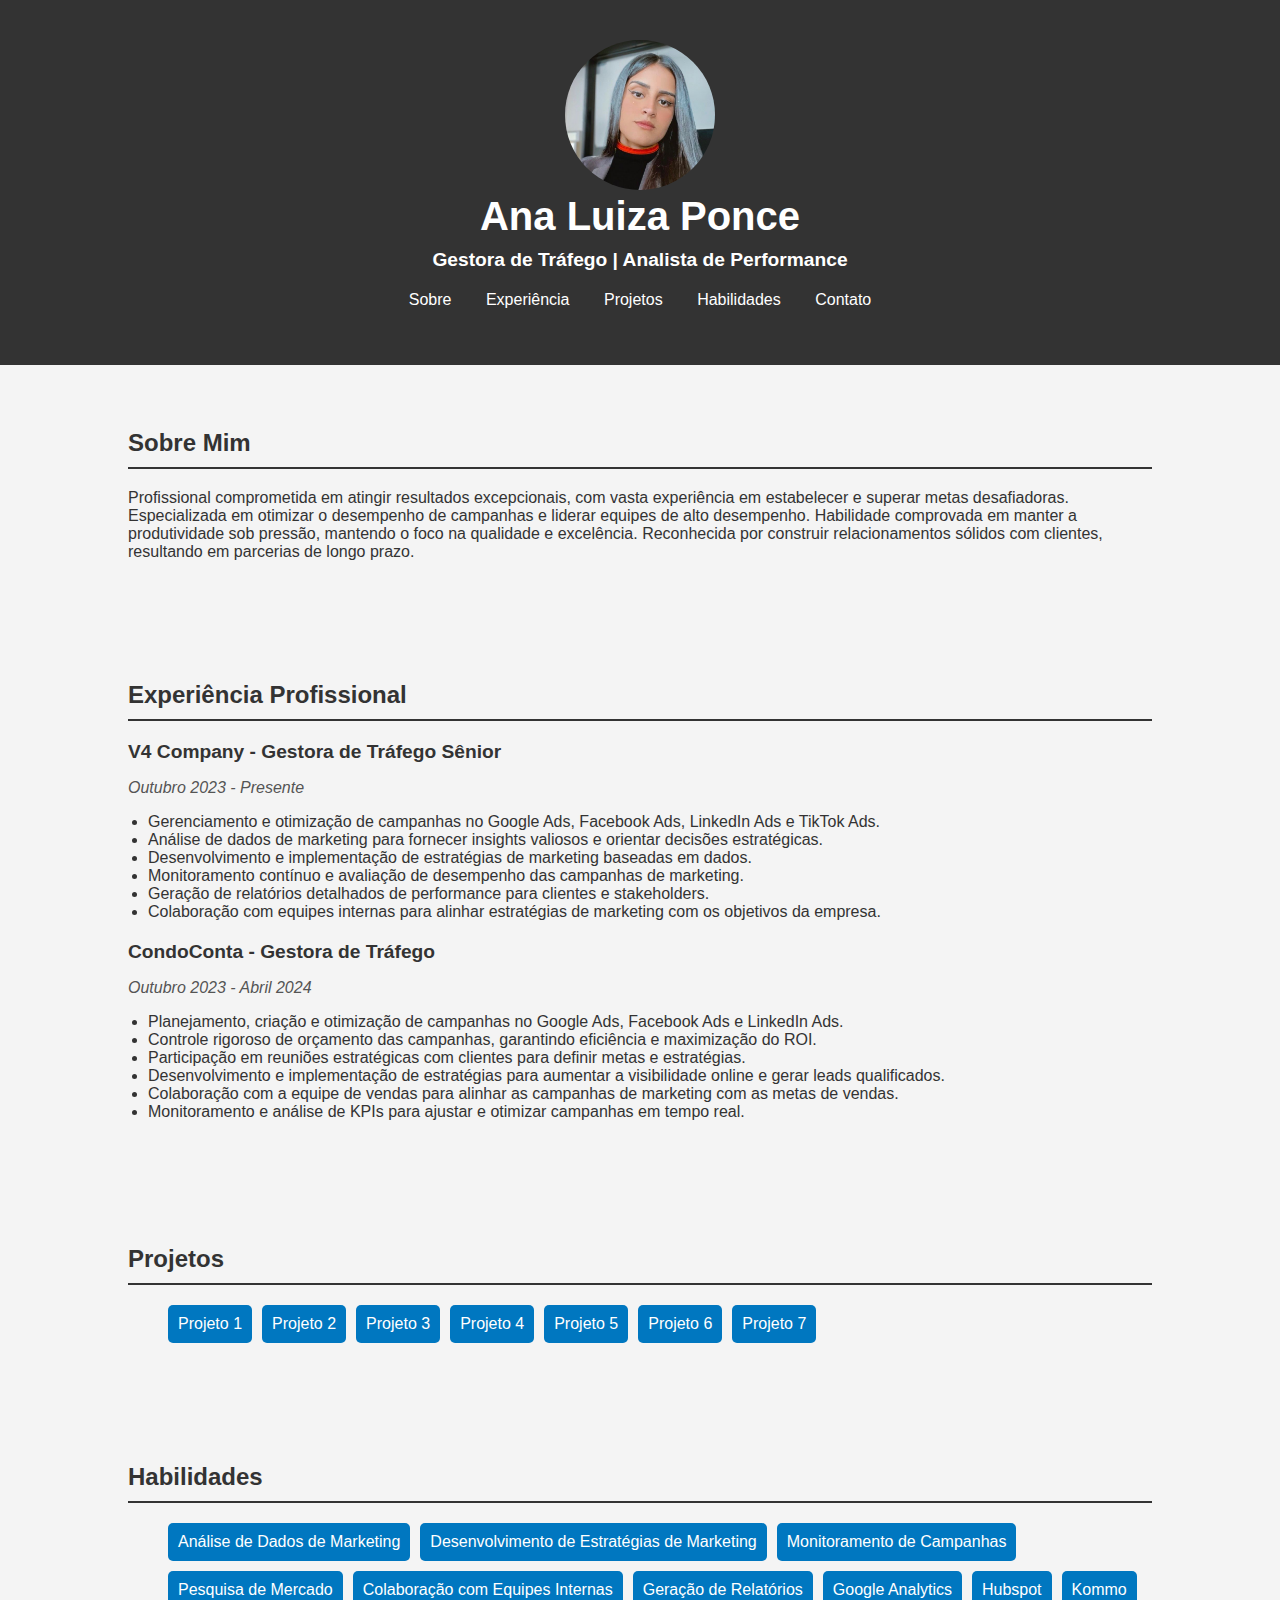
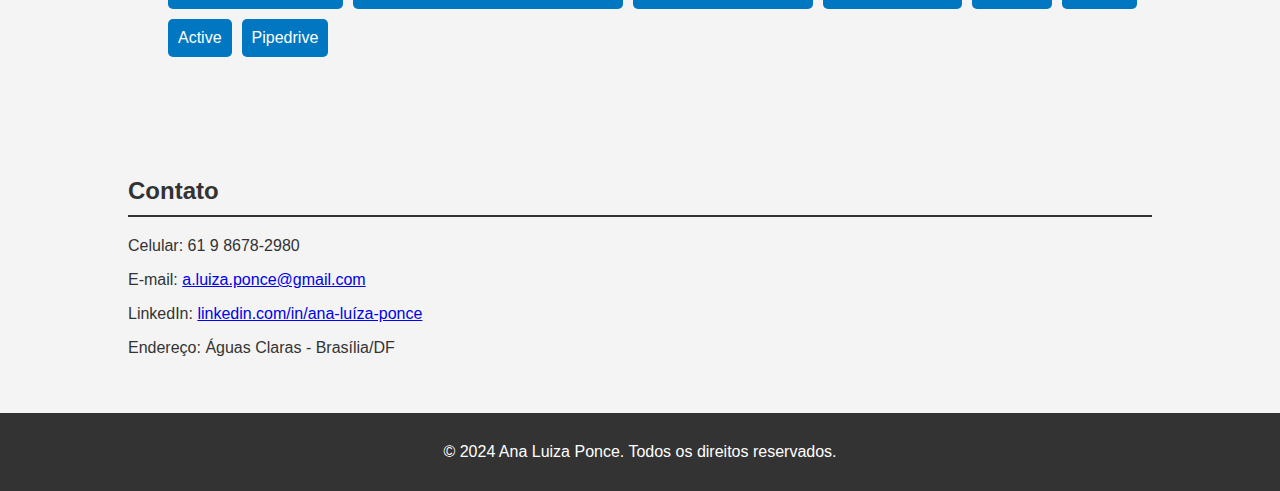
==== index_embedded.html @ 804ede3b "first commit" ====
<!DOCTYPE html>
<html lang="pt-br">

<head>
  <meta charset="UTF-8">
  <meta name="viewport" content="width=device-width, initial-scale=1.0">
  <title>Ana Luiza Ponce - Gestora de Tráfego | Analista de Performance</title>
  <style>
    /* Estilos Globais */
    body {
      font-family: 'Roboto', sans-serif;
      margin: 0;
      padding: 0;
      background-color: #f4f4f4;
      color: #333;
    }

    .container {
      width: 80%;
      margin: 0 auto;
      padding: 20px;
    }

    header {
      background-color: #333;
      color: white;
      padding: 20px 0;
      text-align: center;
    }

    header h1 {
      margin: 0;
      font-size: 2.5em;
    }

    header h2 {
      margin: 10px 0 20px;
      font-size: 1.2em;
    }

    nav ul {
      list-style: none;
      padding: 0;
    }

    nav ul li {
      display: inline;
      margin: 0 15px;
    }

    nav ul li a {
      color: white;
      text-decoration: none;
    }

    .section {
      padding: 20px 0;
    }

    .section h3 {
      border-bottom: 2px solid #333;
      padding-bottom: 10px;
      margin-bottom: 20px;
      font-size: 1.5em;
    }

    .job {
      margin-bottom: 20px;
    }

    .job h4 {
      margin: 0;
      font-size: 1.2em;
    }

    .job p {
      font-style: italic;
      color: #555;
    }

    .job ul {
      list-style: disc;
      padding-left: 20px;
    }

    footer {
      background-color: #333;
      color: white;
      text-align: center;
      padding: 10px 0;
    }

    footer p {
      margin: 0;
    }

    /* Estilos Específicos */
    .profile-img {
      width: 150px;
      height: 150px;
      border-radius: 50%;
      object-fit: cover;
      margin: 0 auto;
    }

    .skills-list,
    .projects-list {
      display: flex;
      flex-wrap: wrap;
      gap: 10px;
    }

    .skills-list li,
    .projects-list li {
      background-color: #0077C0;
      color: white;
      padding: 10px;
      border-radius: 5px;
      list-style: none;
    }

    .projects-list a {
      color: white;
      text-decoration: none;
    }
  </style>
</head>

<body>
  <header>
    <div class="container">
      <img src="profile.jpg" alt="Ana Luiza Ponce" class="profile-img">
      <h1>Ana Luiza Ponce</h1>
      <h2>Gestora de Tráfego | Analista de Performance</h2>
      <nav>
        <ul>
          <li><a href="#about">Sobre</a></li>
          <li><a href="#experience">Experiência</a></li>
          <li><a href="#projects">Projetos</a></li>
          <li><a href="#skills">Habilidades</a></li>
          <li><a href="#contact">Contato</a></li>
        </ul>
      </nav>
    </div>
  </header>
  <section id="about" class="section">
    <div class="container">
      <h3>Sobre Mim</h3>
      <p>Profissional comprometida em atingir resultados excepcionais, com vasta experiência em estabelecer e superar
        metas desafiadoras. Especializada em otimizar o desempenho de campanhas e liderar equipes de alto desempenho.
        Habilidade comprovada em manter a produtividade sob pressão, mantendo o foco na qualidade e excelência.
        Reconhecida por construir relacionamentos sólidos com clientes, resultando em parcerias de longo prazo.</p>
    </div>
  </section>
  <section id="experience" class="section">
    <div class="container">
      <h3>Experiência Profissional</h3>
      <div class="job">
        <h4>V4 Company - Gestora de Tráfego Sênior</h4>
        <p><i>Outubro 2023 - Presente</i></p>
        <ul>
          <li>Gerenciamento e otimização de campanhas no Google Ads, Facebook Ads, LinkedIn Ads e TikTok Ads.</li>
          <li>Análise de dados de marketing para fornecer insights valiosos e orientar decisões estratégicas.</li>
          <li>Desenvolvimento e implementação de estratégias de marketing baseadas em dados.</li>
          <li>Monitoramento contínuo e avaliação de desempenho das campanhas de marketing.</li>
          <li>Geração de relatórios detalhados de performance para clientes e stakeholders.</li>
          <li>Colaboração com equipes internas para alinhar estratégias de marketing com os objetivos da empresa.</li>
        </ul>
      </div>
      <div class="job">
        <h4>CondoConta - Gestora de Tráfego</h4>
        <p><i>Outubro 2023 - Abril 2024</i></p>
        <ul>
          <li>Planejamento, criação e otimização de campanhas no Google Ads, Facebook Ads e LinkedIn Ads.</li>
          <li>Controle rigoroso de orçamento das campanhas, garantindo eficiência e maximização do ROI.</li>
          <li>Participação em reuniões estratégicas com clientes para definir metas e estratégias.</li>
          <li>Desenvolvimento e implementação de estratégias para aumentar a visibilidade online e gerar leads
            qualificados.</li>
          <li>Colaboração com a equipe de vendas para alinhar as campanhas de marketing com as metas de vendas.</li>
          <li>Monitoramento e análise de KPIs para ajustar e otimizar campanhas em tempo real.</li>
        </ul>
      </div>
    </div>
  </section>
  <section id="projects" class="section">
    <div class="container">
      <h3>Projetos</h3>
      <ul class="projects-list">
        <li><a href="https://github.com/AnaLuizaPonce/projeto1" target="_blank">Projeto 1</a></li>
        <li><a href="https://github.com/AnaLuizaPonce/projeto2" target="_blank">Projeto 2</a></li>
        <li><a href="https://github.com/AnaLuizaPonce/projeto3" target="_blank">Projeto 3</a></li>
        <li><a href="https://github.com/AnaLuizaPonce/projeto4" target="_blank">Projeto 4</a></li>
        <li><a href="https://github.com/AnaLuizaPonce/projeto5" target="_blank">Projeto 5</a></li>
        <li><a href="https://github.com/AnaLuizaPonce/projeto6" target="_blank">Projeto 6</a></li>
        <li><a href="https://github.com/AnaLuizaPonce/projeto7" target="_blank">Projeto 7</a></li>
      </ul>
    </div>
  </section>
  <section id="skills" class="section">
    <div class="container">
      <h3>Habilidades</h3>
      <ul class="skills-list">
        <li>Análise de Dados de Marketing</li>
        <li>Desenvolvimento de Estratégias de Marketing</li>
        <li>Monitoramento de Campanhas</li>
        <li>Pesquisa de Mercado</li>
        <li>Colaboração com Equipes Internas</li>
        <li>Geração de Relatórios</li>
        <li>Google Analytics</li>
        <li>Hubspot</li>
        <li>Kommo</li>
        <li>Active</li>
        <li>Pipedrive</li>
      </ul>
    </div>
  </section>
  <section id="contact" class="section">
    <div class="container">
      <h3>Contato</h3>
      <p>Celular: 61 9 8678-2980</p>
      <p>E-mail: <a href="mailto:a.luiza.ponce@gmail.com">a.luiza.ponce@gmail.com</a></p>
      <p>LinkedIn: <a href="http://www.linkedin.com/in/ana-lu%C3%ADza-ponce-"
          target="_blank">linkedin.com/in/ana-luíza-ponce</a></p>
      <p>Endereço: Águas Claras - Brasília/DF</p>
    </div>
  </section>
  <footer>
    <div class="container">
      <p>&copy; 2024 Ana Luiza Ponce. Todos os direitos reservados.</p>
    </div>
  </footer>
</body>

</html>
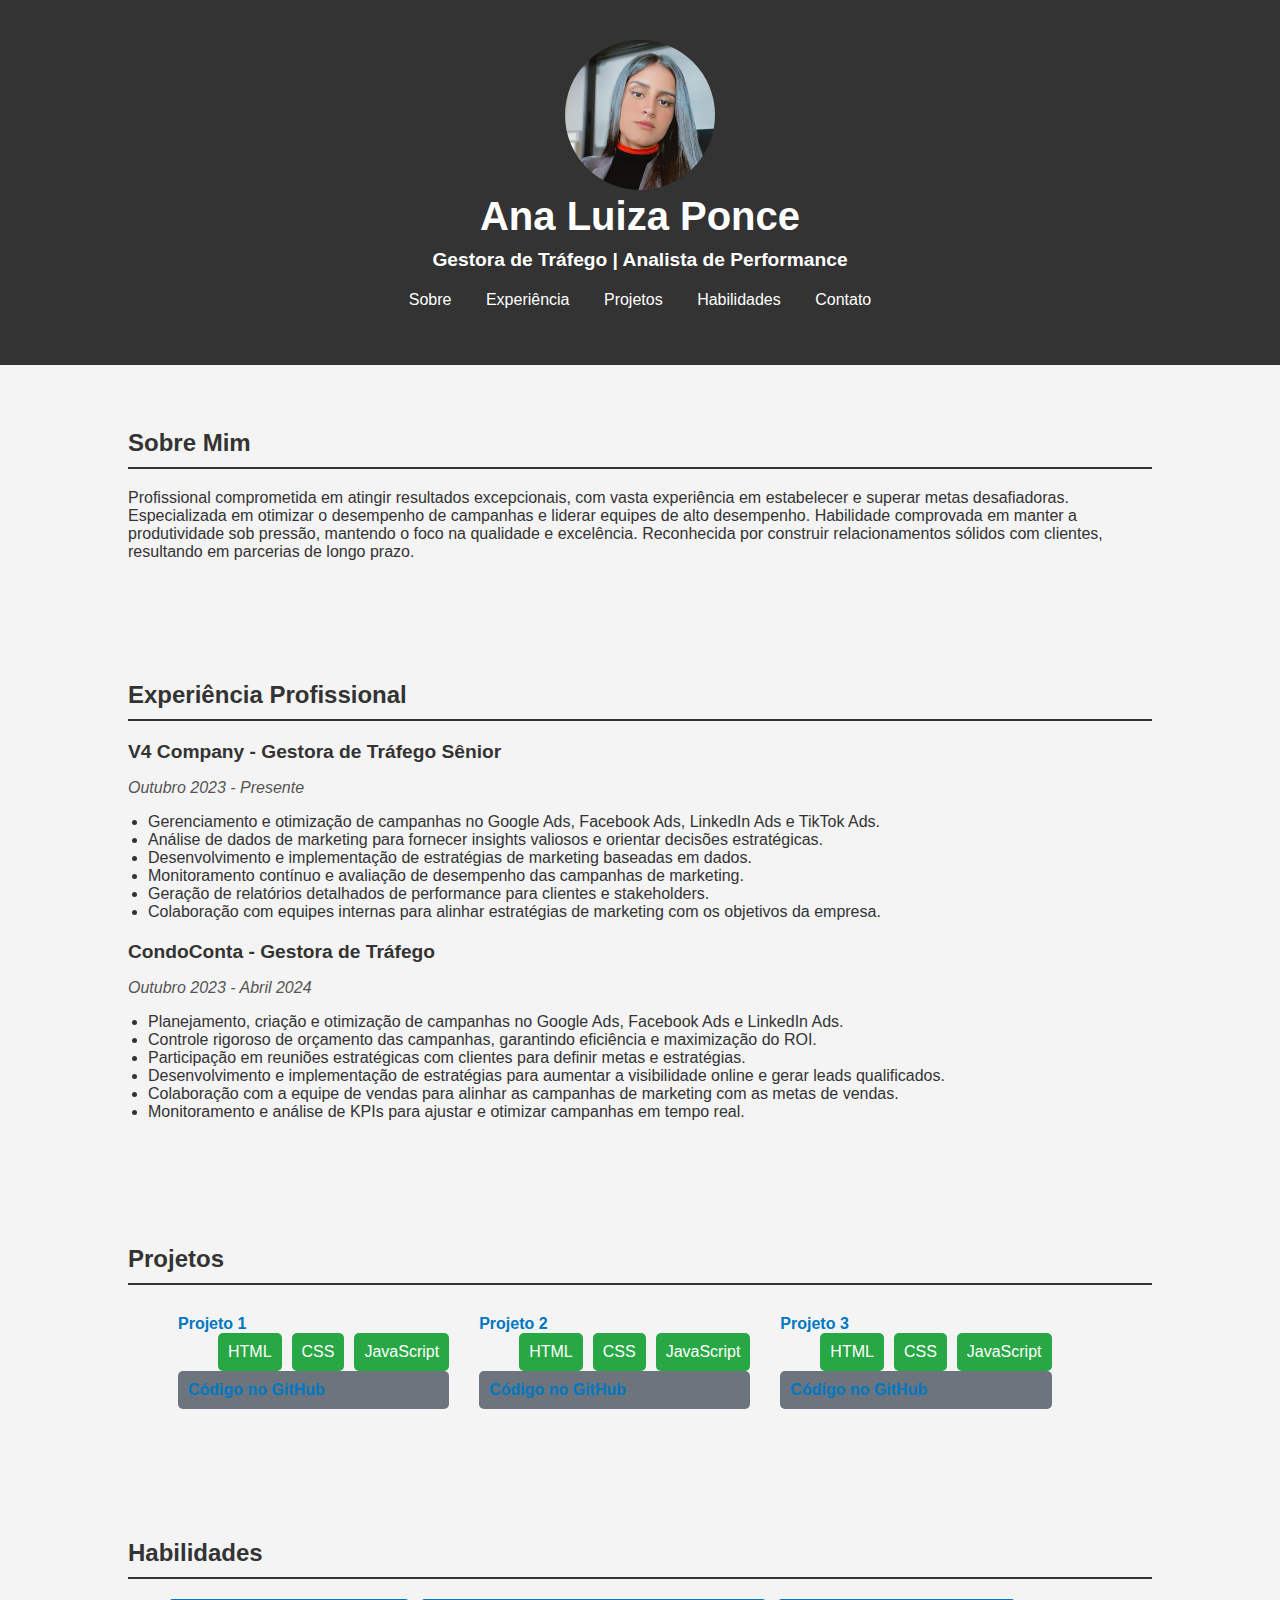
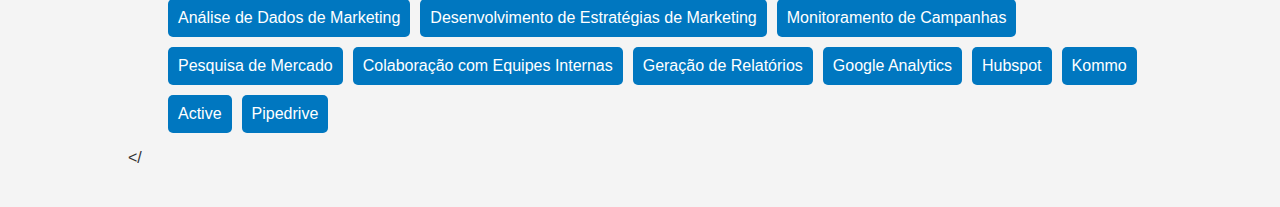
==== commit 26f29d78: "four commit" ====
--- a/index_embedded.html
+++ b/index_embedded.html
@@ -1,234 +1,267 @@
 <!DOCTYPE html>
-<html lang="pt-br">
+<html lang="pt-BR">
 
 <head>
-  <meta charset="UTF-8">
-  <meta name="viewport" content="width=device-width, initial-scale=1.0">
-  <title>Ana Luiza Ponce - Gestora de Tráfego | Analista de Performance</title>
-  <style>
-    /* Estilos Globais */
-    body {
-      font-family: 'Roboto', sans-serif;
-      margin: 0;
-      padding: 0;
-      background-color: #f4f4f4;
-      color: #333;
-    }
-
-    .container {
-      width: 80%;
-      margin: 0 auto;
-      padding: 20px;
-    }
-
-    header {
-      background-color: #333;
-      color: white;
-      padding: 20px 0;
-      text-align: center;
-    }
-
-    header h1 {
-      margin: 0;
-      font-size: 2.5em;
-    }
-
-    header h2 {
-      margin: 10px 0 20px;
-      font-size: 1.2em;
-    }
-
-    nav ul {
-      list-style: none;
-      padding: 0;
-    }
-
-    nav ul li {
-      display: inline;
-      margin: 0 15px;
-    }
-
-    nav ul li a {
-      color: white;
-      text-decoration: none;
-    }
-
-    .section {
-      padding: 20px 0;
-    }
-
-    .section h3 {
-      border-bottom: 2px solid #333;
-      padding-bottom: 10px;
-      margin-bottom: 20px;
-      font-size: 1.5em;
-    }
-
-    .job {
-      margin-bottom: 20px;
-    }
-
-    .job h4 {
-      margin: 0;
-      font-size: 1.2em;
-    }
-
-    .job p {
-      font-style: italic;
-      color: #555;
-    }
-
-    .job ul {
-      list-style: disc;
-      padding-left: 20px;
-    }
-
-    footer {
-      background-color: #333;
-      color: white;
-      text-align: center;
-      padding: 10px 0;
-    }
-
-    footer p {
-      margin: 0;
-    }
-
-    /* Estilos Específicos */
-    .profile-img {
-      width: 150px;
-      height: 150px;
-      border-radius: 50%;
-      object-fit: cover;
-      margin: 0 auto;
-    }
-
-    .skills-list,
-    .projects-list {
-      display: flex;
-      flex-wrap: wrap;
-      gap: 10px;
-    }
-
-    .skills-list li,
-    .projects-list li {
-      background-color: #0077C0;
-      color: white;
-      padding: 10px;
-      border-radius: 5px;
-      list-style: none;
-    }
-
-    .projects-list a {
-      color: white;
-      text-decoration: none;
-    }
-  </style>
+    <meta charset="UTF-8">
+    <meta name="viewport" content="width=device-width, initial-scale=1.0">
+    <title>Ana Luiza Ponce - Gestora de Tráfego | Analista de Performance</title>
+    <style>
+        /* Estilos Globais */
+        body {
+            font-family: 'Roboto', sans-serif;
+            margin: 0;
+            padding: 0;
+            background-color: #f4f4f4;
+            color: #333;
+        }
+
+        .container {
+            width: 80%;
+            margin: 0 auto;
+            padding: 20px;
+        }
+
+        header {
+            background-color: #333;
+            color: white;
+            padding: 20px 0;
+            text-align: center;
+        }
+
+        header h1 {
+            margin: 0;
+            font-size: 2.5em;
+        }
+
+        header h2 {
+            margin: 10px 0 20px;
+            font-size: 1.2em;
+        }
+
+        nav ul {
+            list-style: none;
+            padding: 0;
+        }
+
+        nav ul li {
+            display: inline;
+            margin: 0 15px;
+        }
+
+        nav ul li a {
+            color: white;
+            text-decoration: none;
+        }
+
+        .section {
+            padding: 20px 0;
+        }
+
+        .section h3 {
+            border-bottom: 2px solid #333;
+            padding-bottom: 10px;
+            margin-bottom: 20px;
+            font-size: 1.5em;
+        }
+
+        .job {
+            margin-bottom: 20px;
+        }
+
+        .job h4 {
+            margin: 0;
+            font-size: 1.2em;
+        }
+
+        .job p {
+            font-style: italic;
+            color: #555;
+        }
+
+        .job ul {
+            list-style: disc;
+            padding-left: 20px;
+        }
+
+        footer {
+            background-color: #333;
+            color: white;
+            text-align: center;
+            padding: 10px 0;
+        }
+
+        footer p {
+            margin: 0;
+        }
+
+        /* Estilos Específicos */
+        .profile-img {
+            width: 150px;
+            height: 150px;
+            border-radius: 50%;
+            object-fit: cover;
+            margin: 0 auto;
+        }
+
+        .skills-list,
+        .projects-list,
+        .tech-list {
+            display: flex;
+            flex-wrap: wrap;
+            gap: 10px;
+        }
+
+        .skills-list li,
+        .projects-list li,
+        .tech-list li {
+            padding: 10px;
+            border-radius: 5px;
+            list-style: none;
+            color: white;
+        }
+
+        .skills-list li {
+            background-color: #0077C0;
+        }
+
+        .tech-list li {
+            background-color: #28a745;
+        }
+
+        .project-links {
+            background-color: #6c757d;
+            padding: 10px;
+            border-radius: 5px;
+        }
+
+        .project-links a {
+            color: white;
+            text-decoration: none;
+        }
+
+        .projects-list a {
+            text-decoration: none;
+            font-weight: bold;
+            color: #0077C0;
+        }
+    </style>
 </head>
 
 <body>
-  <header>
-    <div class="container">
-      <img src="profile.jpg" alt="Ana Luiza Ponce" class="profile-img">
-      <h1>Ana Luiza Ponce</h1>
-      <h2>Gestora de Tráfego | Analista de Performance</h2>
-      <nav>
-        <ul>
-          <li><a href="#about">Sobre</a></li>
-          <li><a href="#experience">Experiência</a></li>
-          <li><a href="#projects">Projetos</a></li>
-          <li><a href="#skills">Habilidades</a></li>
-          <li><a href="#contact">Contato</a></li>
-        </ul>
-      </nav>
-    </div>
-  </header>
-  <section id="about" class="section">
-    <div class="container">
-      <h3>Sobre Mim</h3>
-      <p>Profissional comprometida em atingir resultados excepcionais, com vasta experiência em estabelecer e superar
-        metas desafiadoras. Especializada em otimizar o desempenho de campanhas e liderar equipes de alto desempenho.
-        Habilidade comprovada em manter a produtividade sob pressão, mantendo o foco na qualidade e excelência.
-        Reconhecida por construir relacionamentos sólidos com clientes, resultando em parcerias de longo prazo.</p>
-    </div>
-  </section>
-  <section id="experience" class="section">
-    <div class="container">
-      <h3>Experiência Profissional</h3>
-      <div class="job">
-        <h4>V4 Company - Gestora de Tráfego Sênior</h4>
-        <p><i>Outubro 2023 - Presente</i></p>
-        <ul>
-          <li>Gerenciamento e otimização de campanhas no Google Ads, Facebook Ads, LinkedIn Ads e TikTok Ads.</li>
-          <li>Análise de dados de marketing para fornecer insights valiosos e orientar decisões estratégicas.</li>
-          <li>Desenvolvimento e implementação de estratégias de marketing baseadas em dados.</li>
-          <li>Monitoramento contínuo e avaliação de desempenho das campanhas de marketing.</li>
-          <li>Geração de relatórios detalhados de performance para clientes e stakeholders.</li>
-          <li>Colaboração com equipes internas para alinhar estratégias de marketing com os objetivos da empresa.</li>
-        </ul>
-      </div>
-      <div class="job">
-        <h4>CondoConta - Gestora de Tráfego</h4>
-        <p><i>Outubro 2023 - Abril 2024</i></p>
-        <ul>
-          <li>Planejamento, criação e otimização de campanhas no Google Ads, Facebook Ads e LinkedIn Ads.</li>
-          <li>Controle rigoroso de orçamento das campanhas, garantindo eficiência e maximização do ROI.</li>
-          <li>Participação em reuniões estratégicas com clientes para definir metas e estratégias.</li>
-          <li>Desenvolvimento e implementação de estratégias para aumentar a visibilidade online e gerar leads
-            qualificados.</li>
-          <li>Colaboração com a equipe de vendas para alinhar as campanhas de marketing com as metas de vendas.</li>
-          <li>Monitoramento e análise de KPIs para ajustar e otimizar campanhas em tempo real.</li>
-        </ul>
-      </div>
-    </div>
-  </section>
-  <section id="projects" class="section">
-    <div class="container">
-      <h3>Projetos</h3>
-      <ul class="projects-list">
-        <li><a href="https://github.com/AnaLuizaPonce/projeto1" target="_blank">Projeto 1</a></li>
-        <li><a href="https://github.com/AnaLuizaPonce/projeto2" target="_blank">Projeto 2</a></li>
-        <li><a href="https://github.com/AnaLuizaPonce/projeto3" target="_blank">Projeto 3</a></li>
-        <li><a href="https://github.com/AnaLuizaPonce/projeto4" target="_blank">Projeto 4</a></li>
-        <li><a href="https://github.com/AnaLuizaPonce/projeto5" target="_blank">Projeto 5</a></li>
-        <li><a href="https://github.com/AnaLuizaPonce/projeto6" target="_blank">Projeto 6</a></li>
-        <li><a href="https://github.com/AnaLuizaPonce/projeto7" target="_blank">Projeto 7</a></li>
-      </ul>
-    </div>
-  </section>
-  <section id="skills" class="section">
-    <div class="container">
-      <h3>Habilidades</h3>
-      <ul class="skills-list">
-        <li>Análise de Dados de Marketing</li>
-        <li>Desenvolvimento de Estratégias de Marketing</li>
-        <li>Monitoramento de Campanhas</li>
-        <li>Pesquisa de Mercado</li>
-        <li>Colaboração com Equipes Internas</li>
-        <li>Geração de Relatórios</li>
-        <li>Google Analytics</li>
-        <li>Hubspot</li>
-        <li>Kommo</li>
-        <li>Active</li>
-        <li>Pipedrive</li>
-      </ul>
-    </div>
-  </section>
-  <section id="contact" class="section">
-    <div class="container">
-      <h3>Contato</h3>
-      <p>Celular: 61 9 8678-2980</p>
-      <p>E-mail: <a href="mailto:a.luiza.ponce@gmail.com">a.luiza.ponce@gmail.com</a></p>
-      <p>LinkedIn: <a href="http://www.linkedin.com/in/ana-lu%C3%ADza-ponce-"
-          target="_blank">linkedin.com/in/ana-luíza-ponce</a></p>
-      <p>Endereço: Águas Claras - Brasília/DF</p>
-    </div>
-  </section>
-  <footer>
-    <div class="container">
-      <p>&copy; 2024 Ana Luiza Ponce. Todos os direitos reservados.</p>
-    </div>
-  </footer>
-</body>
-
-</html>+    <header>
+        <div class="container">
+            <img src="profile.jpg" alt="Ana Luiza Ponce" class="profile-img">
+            <h1>Ana Luiza Ponce</h1>
+            <h2>Gestora de Tráfego | Analista de Performance</h2>
+            <nav>
+                <ul>
+                    <li><a href="#about">Sobre</a></li>
+                    <li><a href="#experience">Experiência</a></li>
+                    <li><a href="#projects">Projetos</a></li>
+                    <li><a href="#skills">Habilidades</a></li>
+                    <li><a href="#contact">Contato</a></li>
+                </ul>
+            </nav>
+        </div>
+    </header>
+    <section id="about" class="section">
+        <div class="container">
+            <h3>Sobre Mim</h3>
+            <p>Profissional comprometida em atingir resultados excepcionais, com vasta experiência em estabelecer e
+                superar metas desafiadoras. Especializada em otimizar o desempenho de campanhas e liderar equipes de
+                alto desempenho. Habilidade comprovada em manter a produtividade sob pressão, mantendo o foco na
+                qualidade e excelência. Reconhecida por construir relacionamentos sólidos com clientes, resultando em
+                parcerias de longo prazo.</p>
+        </div>
+    </section>
+    <section id="experience" class="section">
+        <div class="container">
+            <h3>Experiência Profissional</h3>
+            <div class="job">
+                <h4>V4 Company - Gestora de Tráfego Sênior</h4>
+                <p><i>Outubro 2023 - Presente</i></p>
+                <ul>
+                    <li>Gerenciamento e otimização de campanhas no Google Ads, Facebook Ads, LinkedIn Ads e TikTok Ads.
+                    </li>
+                    <li>Análise de dados de marketing para fornecer insights valiosos e orientar decisões estratégicas.
+                    </li>
+                    <li>Desenvolvimento e implementação de estratégias de marketing baseadas em dados.</li>
+                    <li>Monitoramento contínuo e avaliação de desempenho das campanhas de marketing.</li>
+                    <li>Geração de relatórios detalhados de performance para clientes e stakeholders.</li>
+                    <li>Colaboração com equipes internas para alinhar estratégias de marketing com os objetivos da
+                        empresa.</li>
+                </ul>
+            </div>
+            <div class="job">
+                <h4>CondoConta - Gestora de Tráfego</h4>
+                <p><i>Outubro 2023 - Abril 2024</i></p>
+                <ul>
+                    <li>Planejamento, criação e otimização de campanhas no Google Ads, Facebook Ads e LinkedIn Ads.</li>
+                    <li>Controle rigoroso de orçamento das campanhas, garantindo eficiência e maximização do ROI.</li>
+                    <li>Participação em reuniões estratégicas com clientes para definir metas e estratégias.</li>
+                    <li>Desenvolvimento e implementação de estratégias para aumentar a visibilidade online e gerar leads
+                        qualificados.</li>
+                    <li>Colaboração com a equipe de vendas para alinhar as campanhas de marketing com as metas de
+                        vendas.</li>
+                    <li>Monitoramento e análise de KPIs para ajustar e otimizar campanhas em tempo real.</li>
+                </ul>
+            </div>
+        </div>
+    </section>
+    <section id="projects" class="section">
+        <div class="container">
+            <h3>Projetos</h3>
+            <ul class="projects-list">
+                <li>
+                    <a href="https://analuizaponce.github.io/Projeto--ATRO/" target="_blank">Projeto 1</a>
+                    <ul class="tech-list">
+                        <li>HTML</li>
+                        <li>CSS</li>
+                        <li>JavaScript</li>
+                    </ul>
+                    <div class="project-links">
+                        <a href="https://github.com/AnaLuizaPonce/Projeto--ATRO" target="_blank">Código no GitHub</a>
+                    </div>
+                </li>
+                <li>
+                    <a href="https://analuizaponce.github.io/Tesla/" target="_blank">Projeto 2</a>
+                    <ul class="tech-list">
+                        <li>HTML</li>
+                        <li>CSS</li>
+                        <li>JavaScript</li>
+                    </ul>
+                    <div class="project-links">
+                        <a href="https://github.com/AnaLuizaPonce/Tesla" target="_blank">Código no GitHub</a>
+                    </div>
+                </li>
+                <li>
+                    <a href="https://analuizaponce.github.io/Curriculo-V3/" target="_blank">Projeto 3</a>
+                    <ul class="tech-list">
+                        <li>HTML</li>
+                        <li>CSS</li>
+                        <li>JavaScript</li>
+                    </ul>
+                    <div class="project-links">
+                        <a href="https://github.com/AnaLuizaPonce/Curriculo-V3" target="_blank">Código no GitHub</a>
+                    </div>
+                </li>
+            </ul>
+        </div>
+    </section>
+    <section id="skills" class="section">
+        <div class="container">
+            <h3>Habilidades</h3>
+            <ul class="skills-list">
+                <li>Análise de Dados de Marketing</li>
+                <li>Desenvolvimento de Estratégias de Marketing</li>
+                <li>Monitoramento de Campanhas</li>
+                <li>Pesquisa de Mercado</li>
+                <li>Colaboração com Equipes Internas</li>
+                <li>Geração de Relatórios</li>
+                <li>Google Analytics</li>
+                <li>Hubspot</li>
+                <li>Kommo</li>
+                <li>Active</li>
+                <li>Pipedrive</li>
+            </ul>
+            </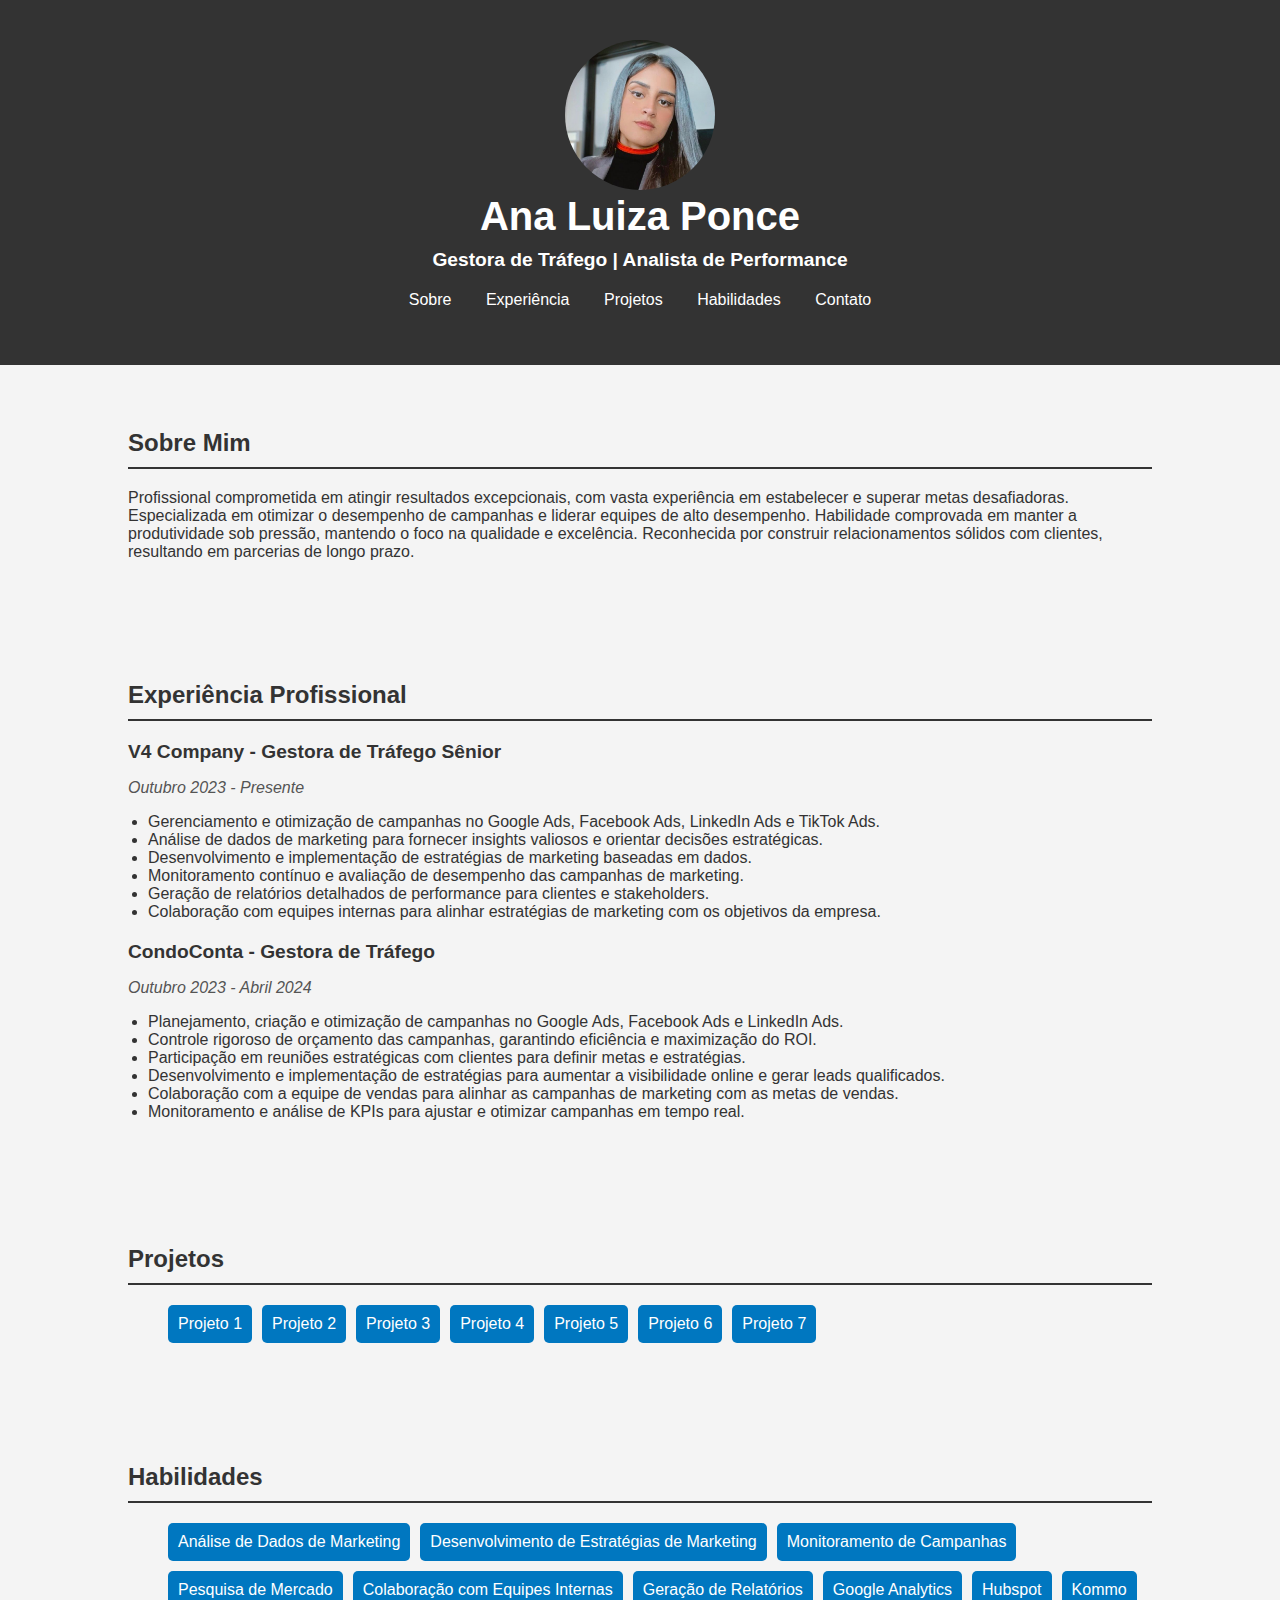
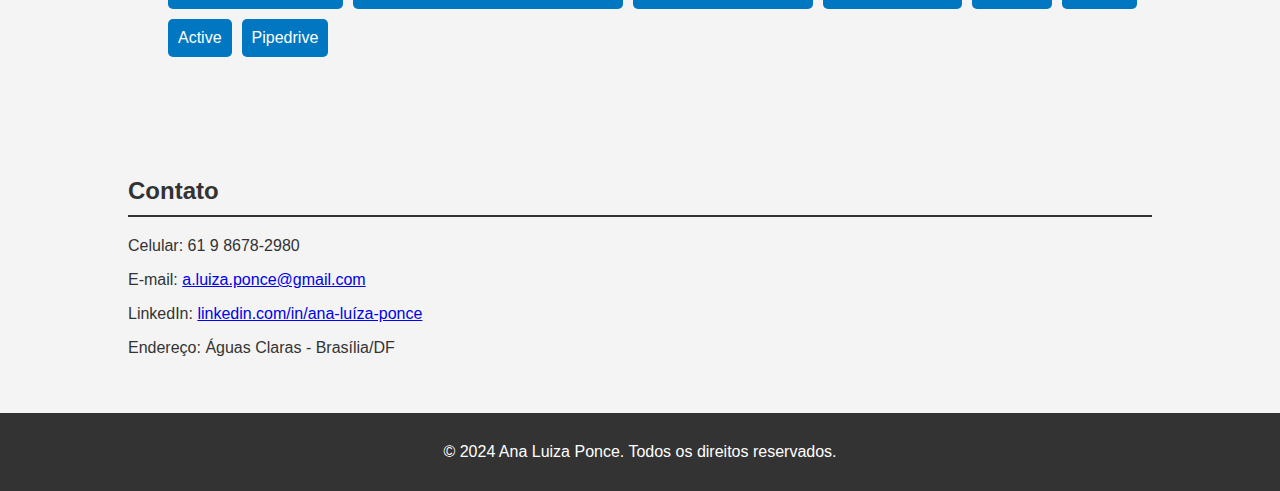
==== commit d190b10f: "Projects" ====
--- a/index_embedded.html
+++ b/index_embedded.html
@@ -104,45 +104,24 @@
         }
 
         .skills-list,
-        .projects-list,
-        .tech-list {
+        .projects-list {
             display: flex;
             flex-wrap: wrap;
             gap: 10px;
         }
 
         .skills-list li,
-        .projects-list li,
-        .tech-list li {
+        .projects-list li {
+            background-color: #0077C0;
+            color: white;
             padding: 10px;
             border-radius: 5px;
             list-style: none;
-            color: white;
-        }
-
-        .skills-list li {
-            background-color: #0077C0;
-        }
-
-        .tech-list li {
-            background-color: #28a745;
-        }
-
-        .project-links {
-            background-color: #6c757d;
-            padding: 10px;
-            border-radius: 5px;
-        }
-
-        .project-links a {
+        }
+
+        .projects-list a {
             color: white;
             text-decoration: none;
-        }
-
-        .projects-list a {
-            text-decoration: none;
-            font-weight: bold;
-            color: #0077C0;
         }
     </style>
 </head>
@@ -212,39 +191,13 @@
         <div class="container">
             <h3>Projetos</h3>
             <ul class="projects-list">
-                <li>
-                    <a href="https://analuizaponce.github.io/Projeto--ATRO/" target="_blank">Projeto 1</a>
-                    <ul class="tech-list">
-                        <li>HTML</li>
-                        <li>CSS</li>
-                        <li>JavaScript</li>
-                    </ul>
-                    <div class="project-links">
-                        <a href="https://github.com/AnaLuizaPonce/Projeto--ATRO" target="_blank">Código no GitHub</a>
-                    </div>
-                </li>
-                <li>
-                    <a href="https://analuizaponce.github.io/Tesla/" target="_blank">Projeto 2</a>
-                    <ul class="tech-list">
-                        <li>HTML</li>
-                        <li>CSS</li>
-                        <li>JavaScript</li>
-                    </ul>
-                    <div class="project-links">
-                        <a href="https://github.com/AnaLuizaPonce/Tesla" target="_blank">Código no GitHub</a>
-                    </div>
-                </li>
-                <li>
-                    <a href="https://analuizaponce.github.io/Curriculo-V3/" target="_blank">Projeto 3</a>
-                    <ul class="tech-list">
-                        <li>HTML</li>
-                        <li>CSS</li>
-                        <li>JavaScript</li>
-                    </ul>
-                    <div class="project-links">
-                        <a href="https://github.com/AnaLuizaPonce/Curriculo-V3" target="_blank">Código no GitHub</a>
-                    </div>
-                </li>
+                <li><a href="https://analuizaponce.github.io/Projeto--ATRO/" target="_blank">Projeto 1</a></li>
+                <li><a href="https://analuizaponce.github.io/Tesla/" target="_blank">Projeto 2</a></li>
+                <li><a href="https://analuizaponce.github.io/Curriculo-V3/" target="_blank">Projeto 3</a></li>
+                <li><a href="https://github.com/AnaLuizaPonce/projeto4" target="_blank">Projeto 4</a></li>
+                <li><a href="https://github.com/AnaLuizaPonce/projeto5" target="_blank">Projeto 5</a></li>
+                <li><a href="https://github.com/AnaLuizaPonce/projeto6" target="_blank">Projeto 6</a></li>
+                <li><a href="https://github.com/AnaLuizaPonce/projeto7" target="_blank">Projeto 7</a></li>
             </ul>
         </div>
     </section>
@@ -264,4 +217,23 @@
                 <li>Active</li>
                 <li>Pipedrive</li>
             </ul>
-            </+        </div>
+    </section>
+    <section id="contact" class="section">
+        <div class="container">
+            <h3>Contato</h3>
+            <p>Celular: 61 9 8678-2980</p>
+            <p>E-mail: <a href="mailto:a.luiza.ponce@gmail.com">a.luiza.ponce@gmail.com</a></p>
+            <p>LinkedIn: <a href="http://www.linkedin.com/in/ana-lu%C3%ADza-ponce-"
+                    target="_blank">linkedin.com/in/ana-luíza-ponce</a></p>
+            <p>Endereço: Águas Claras - Brasília/DF</p>
+        </div>
+    </section>
+    <footer>
+        <div class="container">
+            <p>&copy; 2024 Ana Luiza Ponce. Todos os direitos reservados.</p>
+        </div>
+    </footer>
+</body>
+
+</html>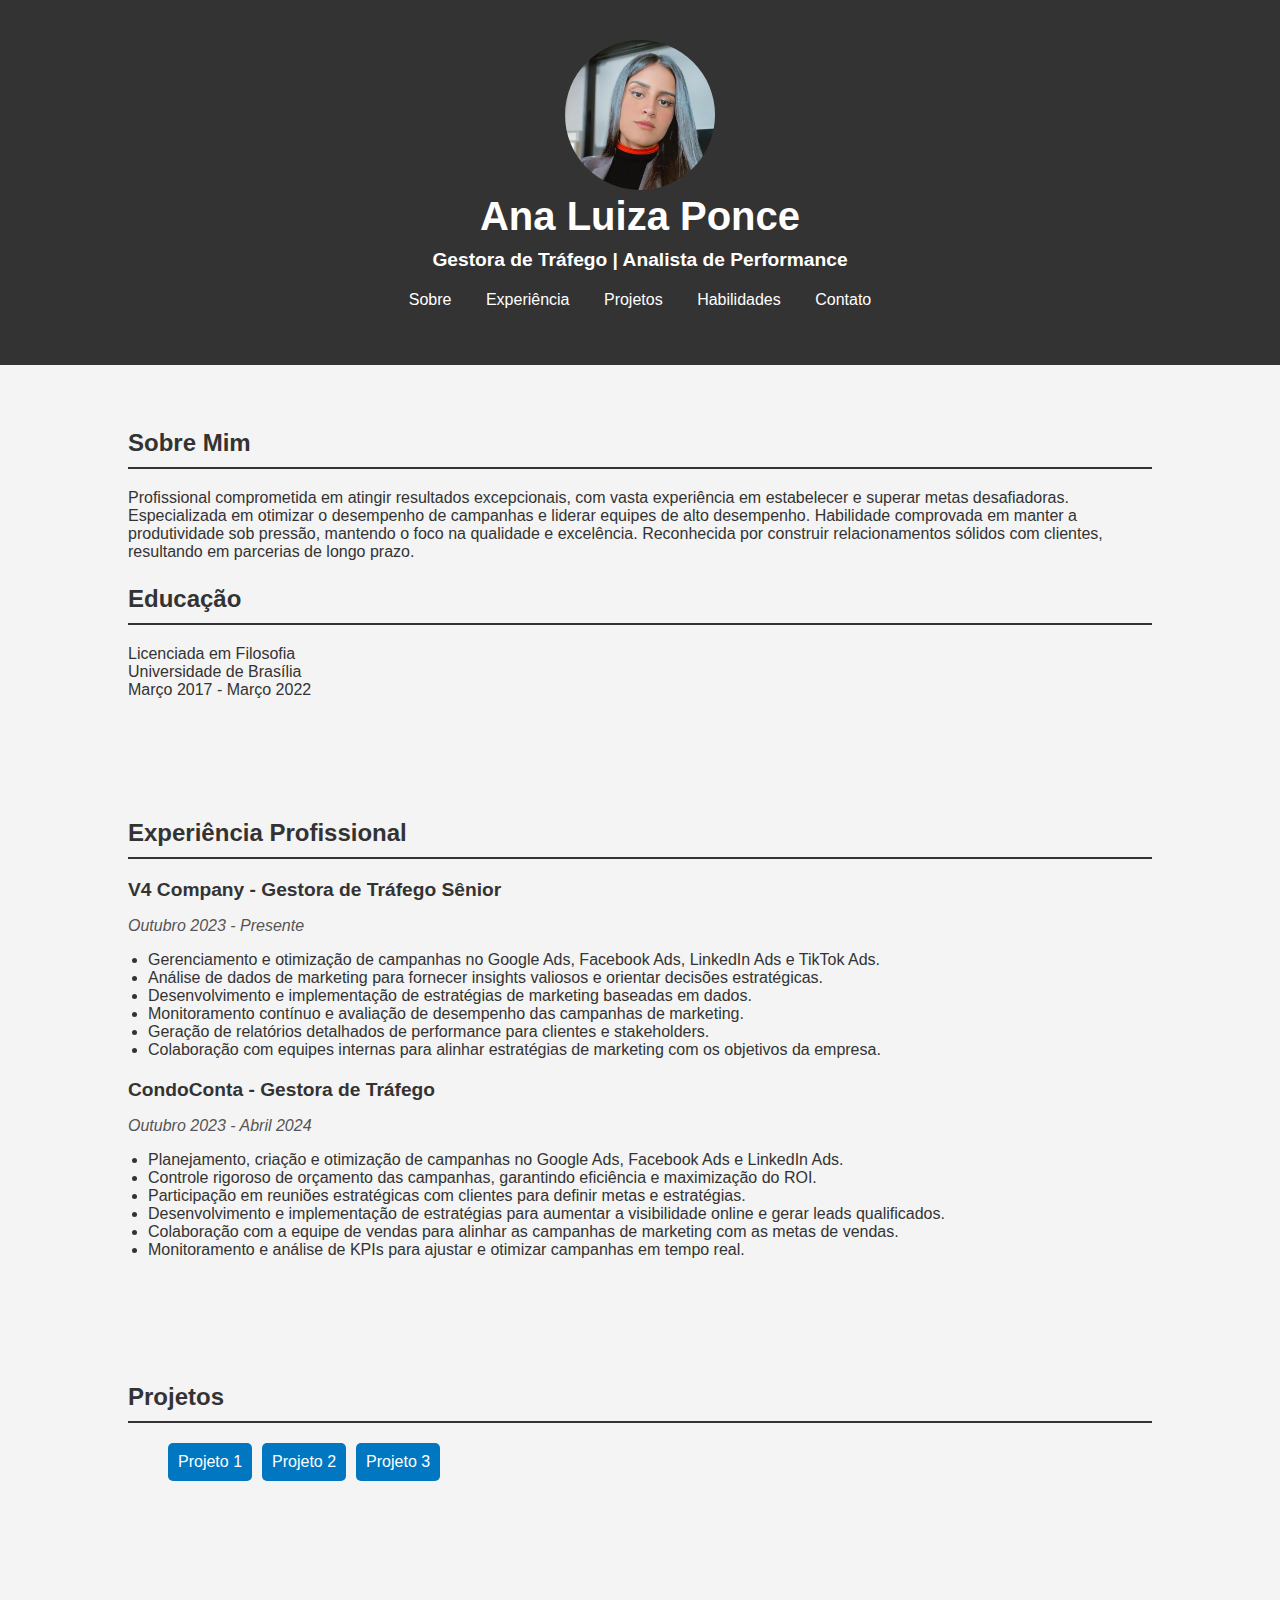
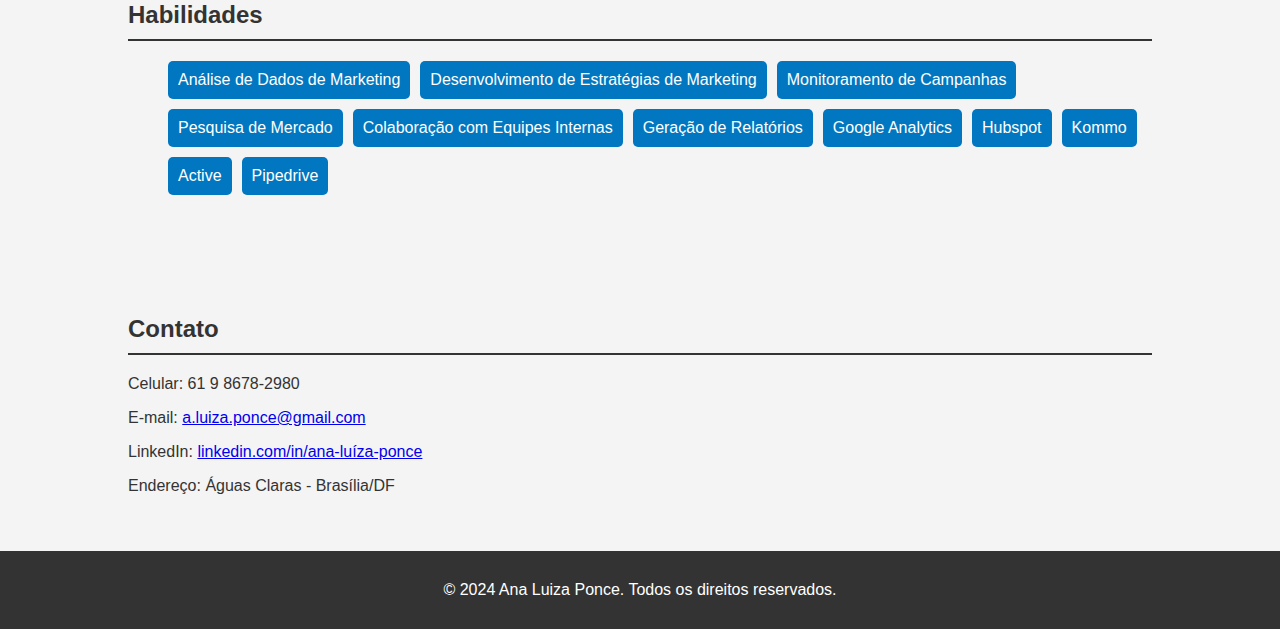
==== commit 81026919: "educação" ====
--- a/index_embedded.html
+++ b/index_embedded.html
@@ -151,6 +151,11 @@
                 alto desempenho. Habilidade comprovada em manter a produtividade sob pressão, mantendo o foco na
                 qualidade e excelência. Reconhecida por construir relacionamentos sólidos com clientes, resultando em
                 parcerias de longo prazo.</p>
+
+            <h3>Educação</h3>
+            <p>Licenciada em Filosofia<br>
+                Universidade de Brasília<br>
+                Março 2017 - Março 2022</p>
         </div>
     </section>
     <section id="experience" class="section">
@@ -194,10 +199,6 @@
                 <li><a href="https://analuizaponce.github.io/Projeto--ATRO/" target="_blank">Projeto 1</a></li>
                 <li><a href="https://analuizaponce.github.io/Tesla/" target="_blank">Projeto 2</a></li>
                 <li><a href="https://analuizaponce.github.io/Curriculo-V3/" target="_blank">Projeto 3</a></li>
-                <li><a href="https://github.com/AnaLuizaPonce/projeto4" target="_blank">Projeto 4</a></li>
-                <li><a href="https://github.com/AnaLuizaPonce/projeto5" target="_blank">Projeto 5</a></li>
-                <li><a href="https://github.com/AnaLuizaPonce/projeto6" target="_blank">Projeto 6</a></li>
-                <li><a href="https://github.com/AnaLuizaPonce/projeto7" target="_blank">Projeto 7</a></li>
             </ul>
         </div>
     </section>
